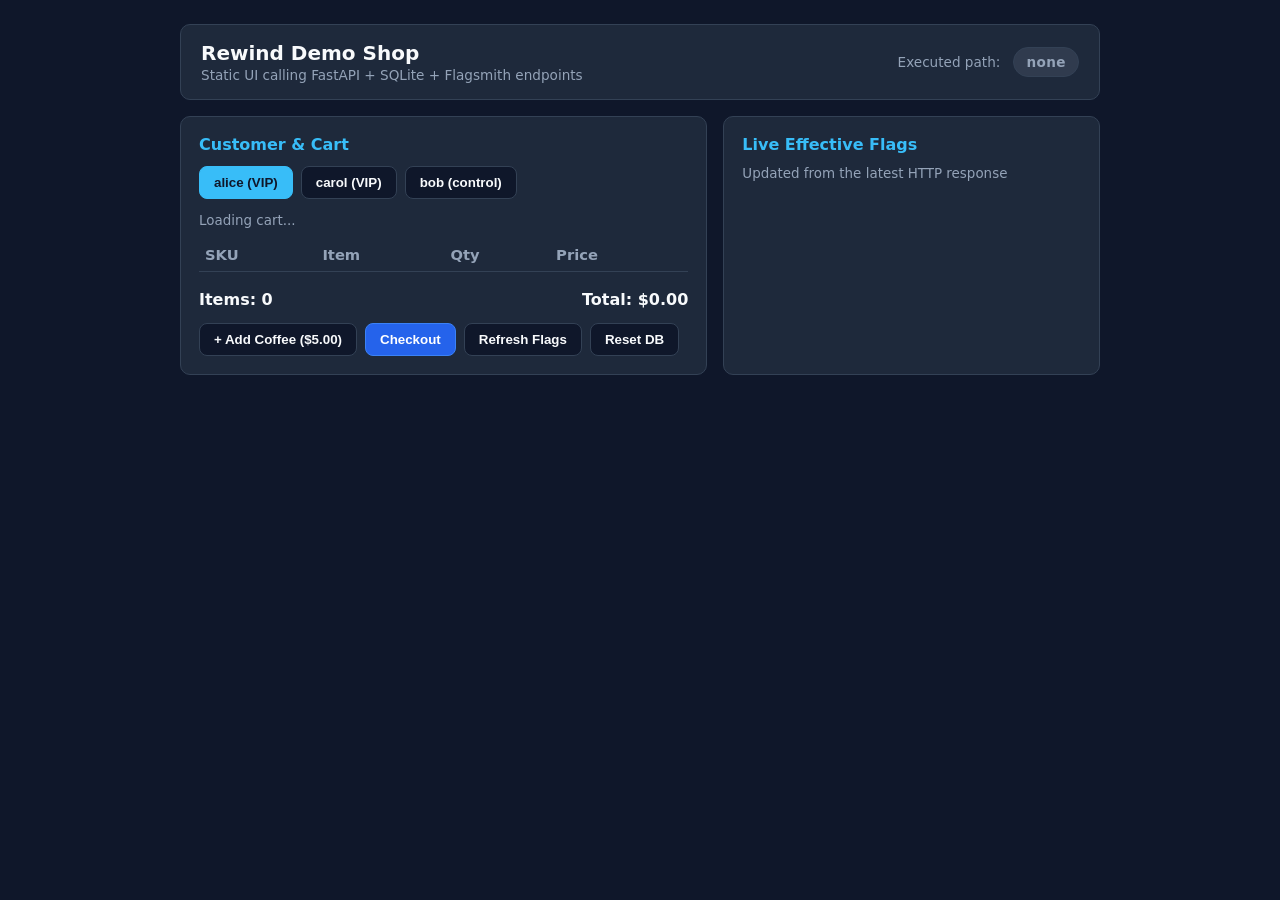
==== examples/demo-shop/index.html @ 7de58310 "feat(demo-shop): add zero-dependency static HTML shop UI served by FastAPI" ====
<!DOCTYPE html>
<html lang="en">
<head>
  <meta charset="UTF-8" />
  <meta name="viewport" content="width=device-width, initial-scale=1.0" />
  <title>Rewind Demo Shop</title>
  <style>
    :root {
      --bg: #0f172a;
      --panel: #1e293b;
      --border: #334155;
      --text: #f8fafc;
      --muted: #94a3b8;
      --accent: #38bdf8;
      --ok: #22c55e;
      --warn: #f59e0b;
      --err: #ef4444;
    }
    * { box-sizing: border-box; }
    body {
      margin: 0;
      font-family: system-ui, -apple-system, Segoe UI, Roboto, sans-serif;
      background: var(--bg);
      color: var(--text);
      padding: 24px;
    }
    .container { max-width: 920px; margin: 0 auto; display: grid; gap: 16px; }
    header {
      display: flex; justify-content: space-between; align-items: center;
      padding: 16px 20px; background: var(--panel); border: 1px solid var(--border); border-radius: 10px;
    }
    h1 { margin: 0; font-size: 1.25rem; }
    .sub { color: var(--muted); font-size: 0.85rem; margin-top: 2px; }
    .badge {
      display: inline-block; padding: 6px 12px; border-radius: 999px;
      font-weight: 700; font-size: 0.85rem; letter-spacing: 0.03em;
    }
    .badge-v2 { background: rgba(245, 158, 11, 0.2); color: #fbbf24; border: 1px solid #f59e0b; }
    .badge-legacy { background: rgba(34, 197, 94, 0.2); color: #4ade80; border: 1px solid #22c55e; }
    .badge-none { background: rgba(148, 163, 184, 0.15); color: var(--muted); border: 1px solid var(--border); }
    .grid { display: grid; grid-template-columns: 1.4fr 1fr; gap: 16px; }
    @media (max-width: 760px) { .grid { grid-template-columns: 1fr; } }
    .card {
      background: var(--panel); border: 1px solid var(--border); border-radius: 10px; padding: 18px;
    }
    .card h2 { margin: 0 0 12px 0; font-size: 1rem; color: var(--accent); }
    .users { display: flex; gap: 8px; flex-wrap: wrap; margin-bottom: 14px; }
    button {
      cursor: pointer; border-radius: 8px; border: 1px solid var(--border);
      background: #0f172a; color: var(--text); padding: 8px 14px; font-weight: 600;
    }
    button:hover { border-color: var(--accent); }
    button.active { background: var(--accent); color: #0f172a; border-color: var(--accent); }
    button.primary { background: #2563eb; border-color: #3b82f6; color: #fff; }
    button.primary:hover { background: #1d4ed8; }
    table { width: 100%; border-collapse: collapse; margin: 10px 0; font-size: 0.92rem; }
    th, td { text-align: left; padding: 8px 6px; border-bottom: 1px solid var(--border); }
    th { color: var(--muted); font-weight: 600; }
    .totals { display: flex; justify-content: space-between; font-weight: 700; padding-top: 8px; }
    .actions { display: flex; gap: 8px; flex-wrap: wrap; margin-top: 14px; }
    .error-banner {
      display: none; background: rgba(239, 68, 68, 0.15); border: 1px solid var(--err);
      color: #fecaca; padding: 14px 16px; border-radius: 10px; font-weight: 600;
    }
    .ok-banner {
      display: none; background: rgba(34, 197, 94, 0.15); border: 1px solid var(--ok);
      color: #bbf7d0; padding: 14px 16px; border-radius: 10px; font-weight: 600;
    }
    .flag-row {
      display: flex; justify-content: space-between; align-items: center;
      padding: 8px 10px; border: 1px solid var(--border); border-radius: 8px; margin-bottom: 8px;
      font-family: ui-monospace, SFMono-Regular, Menlo, monospace; font-size: 0.88rem;
    }
    .pill-on { color: #4ade80; font-weight: 700; }
    .pill-off { color: #f87171; font-weight: 700; }
    .meta { color: var(--muted); font-size: 0.84rem; margin-bottom: 8px; }
  </style>
</head>
<body>
  <div class="container">
    <header>
      <div>
        <h1>Rewind Demo Shop</h1>
        <div class="sub">Static UI calling FastAPI + SQLite + Flagsmith endpoints</div>
      </div>
      <div>
        <span class="sub" style="margin-right:8px;">Executed path:</span>
        <span id="version-badge" class="badge badge-none">none</span>
      </div>
    </header>

    <div id="error-banner" class="error-banner" role="alert"></div>
    <div id="ok-banner" class="ok-banner"></div>

    <div class="grid">
      <section class="card">
        <h2>Customer &amp; Cart</h2>
        <div class="users" id="user-switcher">
          <button type="button" data-user="alice" class="active">alice (VIP)</button>
          <button type="button" data-user="carol">carol (VIP)</button>
          <button type="button" data-user="bob">bob (control)</button>
        </div>

        <div id="customer-meta" class="meta">Loading cart...</div>

        <table>
          <thead>
            <tr>
              <th>SKU</th>
              <th>Item</th>
              <th>Qty</th>
              <th>Price</th>
            </tr>
          </thead>
          <tbody id="cart-rows"></tbody>
        </table>

        <div class="totals">
          <span id="total-items">Items: 0</span>
          <span id="total-price">Total: $0.00</span>
        </div>

        <div class="actions">
          <button type="button" id="btn-add">+ Add Coffee ($5.00)</button>
          <button type="button" id="btn-checkout" class="primary">Checkout</button>
          <button type="button" id="btn-eval">Refresh Flags</button>
          <button type="button" id="btn-reset">Reset DB</button>
        </div>
      </section>

      <aside class="card">
        <h2>Live Effective Flags</h2>
        <div class="meta">Updated from the latest HTTP response</div>
        <div id="flags-panel"></div>
      </aside>
    </div>
  </div>

  <script>
    const state = { user: "alice" };

    function fmtCents(cents) {
      return "$" + (Number(cents || 0) / 100).toFixed(2);
    }

    function clearBanners() {
      const err = document.getElementById("error-banner");
      const ok = document.getElementById("ok-banner");
      err.style.display = "none";
      ok.style.display = "none";
    }

    function showError(status, detail) {
      const err = document.getElementById("error-banner");
      err.textContent = "HTTP " + status + " Error: " + detail;
      err.style.display = "block";
    }

    function showSuccess(msg) {
      const ok = document.getElementById("ok-banner");
      ok.textContent = msg;
      ok.style.display = "block";
    }

    function renderVersionBadge(ver) {
      const badge = document.getElementById("version-badge");
      badge.textContent = ver || "none";
      badge.className = "badge " + (
        ver === "v2" ? "badge-v2" : ver === "legacy" ? "badge-legacy" : "badge-none"
      );
    }

    function renderFlags(flags) {
      const panel = document.getElementById("flags-panel");
      panel.innerHTML = "";
      const keys = Object.keys(flags || {});
      if (!keys.length) {
        panel.innerHTML = '<div class="meta">No flags evaluated yet.</div>';
        return;
      }
      keys.sort().forEach((k) => {
        const val = Boolean(flags[k]);
        const row = document.createElement("div");
        row.className = "flag-row";
        row.innerHTML = `<span>${k}</span><span class="${val ? "pill-on" : "pill-off"}">${val}</span>`;
        panel.appendChild(row);
      });
    }

    function renderCart(data) {
      document.getElementById("customer-meta").textContent =
        `user=${data.user_id} | cart=${data.cart_id} | schema=${data.schema_version} | is_vip=${Boolean(data.traits && data.traits.is_vip)}`;
      const tbody = document.getElementById("cart-rows");
      tbody.innerHTML = "";
      (data.items || []).forEach((item) => {
        const tr = document.createElement("tr");
        tr.innerHTML = `<td>${item.sku}</td><td>${item.name}</td><td>${item.qty}</td><td>${fmtCents(item.price_cents)}</td>`;
        tbody.appendChild(tr);
      });
      document.getElementById("total-items").textContent = "Items: " + (data.total_items || 0);
      document.getElementById("total-price").textContent = "Total: " + fmtCents(data.total_cents || 0);
    }

    async function loadUserState() {
      clearBanners();
      const cartResp = await fetch(`/cart/${encodeURIComponent(state.user)}`);
      const cartData = await cartResp.json();
      if (cartResp.ok) {
        renderCart(cartData);
      } else {
        showError(cartResp.status, cartData.detail || "Failed to load cart");
      }

      const evalResp = await fetch("/eval", {
        method: "POST",
        headers: { "Content-Type": "application/json" },
        body: JSON.stringify({ user_id: state.user })
      });
      const evalData = await evalResp.json();
      renderVersionBadge(evalData.executed_version);
      renderFlags(evalData.effective_flags);
      if (!evalResp.ok) {
        showError(evalResp.status, evalData.detail || "Eval failed");
      }
    }

    async function postAction(path, body, successLabel) {
      clearBanners();
      const resp = await fetch(path, {
        method: "POST",
        headers: { "Content-Type": "application/json" },
        body: JSON.stringify(body)
      });
      const data = await resp.json();
      if (data.executed_version) renderVersionBadge(data.executed_version);
      if (data.effective_flags) renderFlags(data.effective_flags);
      if (!resp.ok) {
        showError(resp.status, data.detail || data.error || "Request failed");
        return;
      }
      if (data.items) renderCart(data);
      showSuccess(`${successLabel} (${data.executed_version}) for ${state.user}`);
    }

    document.querySelectorAll("#user-switcher button").forEach((btn) => {
      btn.addEventListener("click", () => {
        state.user = btn.getAttribute("data-user");
        document.querySelectorAll("#user-switcher button").forEach((b) => b.classList.remove("active"));
        btn.classList.add("active");
        loadUserState();
      });
    });

    document.getElementById("btn-add").addEventListener("click", () => {
      postAction("/cart/add", {
        user_id: state.user,
        sku: "coffee",
        name: "House Coffee",
        quantity: 1,
        price_cents: 500
      }, "Added item");
    });

    document.getElementById("btn-checkout").addEventListener("click", () => {
      postAction("/checkout", { user_id: state.user }, "Checkout HTTP 200");
    });

    document.getElementById("btn-eval").addEventListener("click", loadUserState);

    document.getElementById("btn-reset").addEventListener("click", async () => {
      clearBanners();
      const resp = await fetch("/reset", { method: "POST" });
      if (resp.ok) {
        await loadUserState();
        showSuccess("Database reset to clean v1 baseline");
      } else {
        showError(resp.status, "Reset failed");
      }
    });

    loadUserState();
  </script>
</body>
</html>
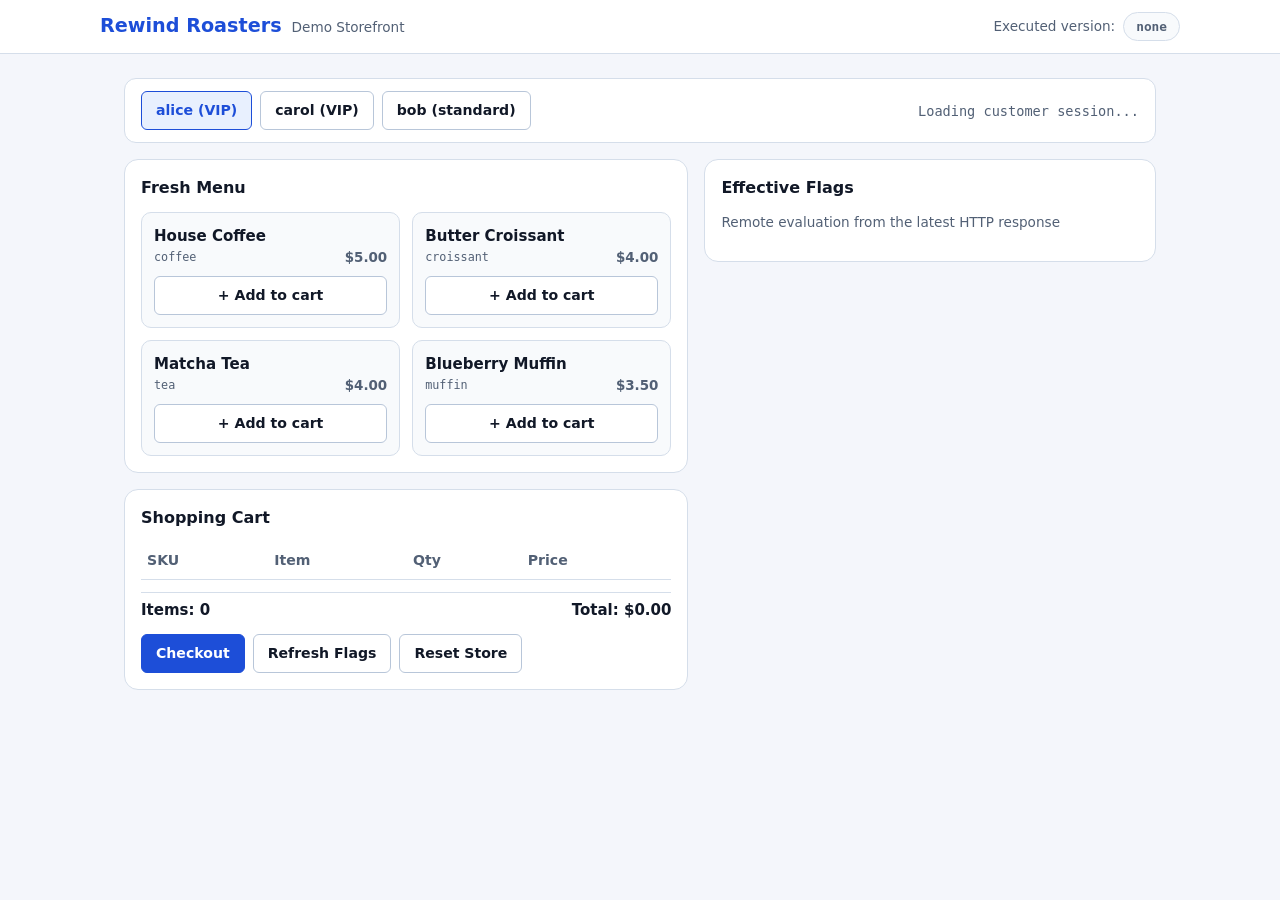
==== commit b2d5bf1b: "style(shop,report): restyle demo shop storefront and align HTML report styling with UI design tokens" ====
--- a/examples/demo-shop/index.html
+++ b/examples/demo-shop/index.html
@@ -3,138 +3,290 @@
 <head>
   <meta charset="UTF-8" />
   <meta name="viewport" content="width=device-width, initial-scale=1.0" />
-  <title>Rewind Demo Shop</title>
+  <meta name="color-scheme" content="light dark" />
+  <title>Rewind Roasters · Demo Store</title>
   <style>
     :root {
-      --bg: #0f172a;
-      --panel: #1e293b;
-      --border: #334155;
-      --text: #f8fafc;
-      --muted: #94a3b8;
-      --accent: #38bdf8;
-      --ok: #22c55e;
-      --warn: #f59e0b;
-      --err: #ef4444;
+      color-scheme: light dark;
+      --bg: #f4f6fb;
+      --surface: #ffffff;
+      --surface-subtle: #f8fafc;
+      --border: #d5deea;
+      --border-strong: #b8c6d9;
+      --ink: #111827;
+      --muted: #526075;
+      --accent: #1d4ed8;
+      --accent-hover: #1e40af;
+      --accent-soft: #e8f0fe;
+      --accent-ink: #ffffff;
+      --ok: #15623a;
+      --ok-bg: #e7f6ee;
+      --ok-border: #9bd7b6;
+      --err: #9b1c1c;
+      --err-bg: #fef2f2;
+      --err-border: #f3b5b5;
+      --warn: #8a4b08;
+      --warn-bg: #fff8eb;
+      --warn-border: #f5b942;
+      --mono: ui-monospace, SFMono-Regular, Menlo, Monaco, Consolas, monospace;
+    }
+    @media (prefers-color-scheme: dark) {
+      :root {
+        --bg: #0c121e;
+        --surface: #131c2e;
+        --surface-subtle: #19243a;
+        --border: #2a3954;
+        --border-strong: #3c5074;
+        --ink: #eef3fc;
+        --muted: #a4b4cc;
+        --accent: #60a5fa;
+        --accent-hover: #93c5fd;
+        --accent-soft: #1b2e52;
+        --accent-ink: #091326;
+        --ok: #6ee7b7;
+        --ok-bg: #0d2b1f;
+        --ok-border: #1e5f44;
+        --err: #fca5a5;
+        --err-bg: #311216;
+        --err-border: #6e262e;
+        --warn: #fcd34d;
+        --warn-bg: #2e1f08;
+        --warn-border: #b46914;
+      }
     }
     * { box-sizing: border-box; }
     body {
       margin: 0;
-      font-family: system-ui, -apple-system, Segoe UI, Roboto, sans-serif;
+      font: 15px/1.5 system-ui, -apple-system, "Segoe UI", Roboto, sans-serif;
       background: var(--bg);
-      color: var(--text);
-      padding: 24px;
-    }
-    .container { max-width: 920px; margin: 0 auto; display: grid; gap: 16px; }
-    header {
-      display: flex; justify-content: space-between; align-items: center;
-      padding: 16px 20px; background: var(--panel); border: 1px solid var(--border); border-radius: 10px;
-    }
-    h1 { margin: 0; font-size: 1.25rem; }
-    .sub { color: var(--muted); font-size: 0.85rem; margin-top: 2px; }
-    .badge {
-      display: inline-block; padding: 6px 12px; border-radius: 999px;
-      font-weight: 700; font-size: 0.85rem; letter-spacing: 0.03em;
-    }
-    .badge-v2 { background: rgba(245, 158, 11, 0.2); color: #fbbf24; border: 1px solid #f59e0b; }
-    .badge-legacy { background: rgba(34, 197, 94, 0.2); color: #4ade80; border: 1px solid #22c55e; }
-    .badge-none { background: rgba(148, 163, 184, 0.15); color: var(--muted); border: 1px solid var(--border); }
-    .grid { display: grid; grid-template-columns: 1.4fr 1fr; gap: 16px; }
-    @media (max-width: 760px) { .grid { grid-template-columns: 1fr; } }
+      color: var(--ink);
+    }
+    .mono { font-family: var(--mono); font-size: 0.875em; }
+    .topbar {
+      background: var(--surface);
+      border-bottom: 1px solid var(--border);
+      padding: 12px 24px;
+    }
+    .topbar-inner {
+      max-width: 1080px;
+      margin: 0 auto;
+      display: flex;
+      justify-content: space-between;
+      align-items: center;
+      gap: 12px;
+      flex-wrap: wrap;
+    }
+    .brand { display: flex; align-items: baseline; gap: 10px; }
+    .brand h1 { margin: 0; font-size: 1.2rem; font-weight: 800; color: var(--accent); }
+    .sub { color: var(--muted); font-size: 0.85rem; }
+    .status-group { display: flex; align-items: center; gap: 8px; flex-wrap: wrap; }
+    .chip {
+      display: inline-flex;
+      align-items: center;
+      gap: 6px;
+      padding: 4px 12px;
+      border-radius: 999px;
+      border: 1px solid var(--border);
+      background: var(--surface-subtle);
+      font-size: 0.8rem;
+      font-weight: 700;
+    }
+    .badge-v2 { background: var(--warn-bg); color: var(--warn); border-color: var(--warn-border); }
+    .badge-legacy { background: var(--ok-bg); color: var(--ok); border-color: var(--ok-border); }
+    .badge-none { color: var(--muted); }
+    .vip-chip { background: var(--warn-bg); color: var(--warn); border-color: var(--warn-border); }
+    .vip-chip[hidden] { display: none; }
+
+    .container { max-width: 1080px; margin: 0 auto; padding: 24px; display: grid; gap: 16px; }
+    .customer-bar {
+      background: var(--surface);
+      border: 1px solid var(--border);
+      border-radius: 12px;
+      padding: 12px 16px;
+      display: flex;
+      justify-content: space-between;
+      align-items: center;
+      gap: 12px;
+      flex-wrap: wrap;
+    }
+    .users { display: flex; gap: 8px; flex-wrap: wrap; }
+    button {
+      cursor: pointer;
+      border-radius: 6px;
+      border: 1px solid var(--border-strong);
+      background: var(--surface);
+      color: var(--ink);
+      padding: 8px 14px;
+      font: inherit;
+      font-size: 0.88rem;
+      font-weight: 650;
+    }
+    button:hover { border-color: var(--accent); background: var(--surface-subtle); }
+    button:focus-visible { outline: 2px solid var(--accent); outline-offset: 2px; }
+    button.active { background: var(--accent-soft); color: var(--accent); border-color: var(--accent); }
+    button.primary { background: var(--accent); border-color: var(--accent); color: var(--accent-ink); }
+    button.primary:hover { background: var(--accent-hover); border-color: var(--accent-hover); }
+
+    .error-banner {
+      display: none;
+      background: var(--err-bg);
+      border: 1px solid var(--err-border);
+      border-left: 4px solid var(--err);
+      color: var(--err);
+      padding: 12px 16px;
+      border-radius: 10px;
+      font-weight: 700;
+    }
+    .ok-banner {
+      display: none;
+      background: var(--ok-bg);
+      border: 1px solid var(--ok-border);
+      border-left: 4px solid var(--ok);
+      color: var(--ok);
+      padding: 12px 16px;
+      border-radius: 10px;
+      font-weight: 650;
+    }
+
+    .grid { display: grid; grid-template-columns: 1.25fr 1fr; gap: 16px; align-items: start; }
+    @media (max-width: 780px) { .grid { grid-template-columns: 1fr; } .container { padding: 12px; } .topbar { padding: 12px; } }
     .card {
-      background: var(--panel); border: 1px solid var(--border); border-radius: 10px; padding: 18px;
-    }
-    .card h2 { margin: 0 0 12px 0; font-size: 1rem; color: var(--accent); }
-    .users { display: flex; gap: 8px; flex-wrap: wrap; margin-bottom: 14px; }
-    button {
-      cursor: pointer; border-radius: 8px; border: 1px solid var(--border);
-      background: #0f172a; color: var(--text); padding: 8px 14px; font-weight: 600;
-    }
-    button:hover { border-color: var(--accent); }
-    button.active { background: var(--accent); color: #0f172a; border-color: var(--accent); }
-    button.primary { background: #2563eb; border-color: #3b82f6; color: #fff; }
-    button.primary:hover { background: #1d4ed8; }
-    table { width: 100%; border-collapse: collapse; margin: 10px 0; font-size: 0.92rem; }
+      background: var(--surface);
+      border: 1px solid var(--border);
+      border-radius: 14px;
+      padding: 16px;
+      display: grid;
+      gap: 12px;
+    }
+    .card h2 { margin: 0; font-size: 1rem; font-weight: 750; }
+    .catalog {
+      display: grid;
+      grid-template-columns: repeat(auto-fit, minmax(175px, 1fr));
+      gap: 12px;
+    }
+    .product {
+      border: 1px solid var(--border);
+      background: var(--surface-subtle);
+      border-radius: 10px;
+      padding: 12px;
+      display: flex;
+      flex-direction: column;
+      justify-content: space-between;
+      gap: 8px;
+    }
+    .product-title { font-weight: 700; font-size: 0.94rem; }
+    .product-meta { display: flex; justify-content: space-between; align-items: center; font-size: 0.84rem; color: var(--muted); }
+    table { width: 100%; border-collapse: collapse; font-size: 0.88rem; }
     th, td { text-align: left; padding: 8px 6px; border-bottom: 1px solid var(--border); }
-    th { color: var(--muted); font-weight: 600; }
-    .totals { display: flex; justify-content: space-between; font-weight: 700; padding-top: 8px; }
-    .actions { display: flex; gap: 8px; flex-wrap: wrap; margin-top: 14px; }
-    .error-banner {
-      display: none; background: rgba(239, 68, 68, 0.15); border: 1px solid var(--err);
-      color: #fecaca; padding: 14px 16px; border-radius: 10px; font-weight: 600;
-    }
-    .ok-banner {
-      display: none; background: rgba(34, 197, 94, 0.15); border: 1px solid var(--ok);
-      color: #bbf7d0; padding: 14px 16px; border-radius: 10px; font-weight: 600;
-    }
+    th { color: var(--muted); font-weight: 650; }
+    .totals { display: flex; justify-content: space-between; font-weight: 750; padding-top: 6px; border-top: 1px solid var(--border); }
+    .actions { display: flex; gap: 8px; flex-wrap: wrap; }
     .flag-row {
-      display: flex; justify-content: space-between; align-items: center;
-      padding: 8px 10px; border: 1px solid var(--border); border-radius: 8px; margin-bottom: 8px;
-      font-family: ui-monospace, SFMono-Regular, Menlo, monospace; font-size: 0.88rem;
-    }
-    .pill-on { color: #4ade80; font-weight: 700; }
-    .pill-off { color: #f87171; font-weight: 700; }
-    .meta { color: var(--muted); font-size: 0.84rem; margin-bottom: 8px; }
+      display: flex;
+      justify-content: space-between;
+      align-items: center;
+      padding: 8px 12px;
+      border: 1px solid var(--border);
+      background: var(--surface-subtle);
+      border-radius: 8px;
+      font-family: var(--mono);
+      font-size: 0.84rem;
+    }
+    .pill-on { color: var(--ok); font-weight: 750; }
+    .pill-off { color: var(--err); font-weight: 750; }
   </style>
 </head>
 <body>
-  <div class="container">
-    <header>
-      <div>
-        <h1>Rewind Demo Shop</h1>
-        <div class="sub">Static UI calling FastAPI + SQLite + Flagsmith endpoints</div>
+  <header class="topbar">
+    <div class="topbar-inner">
+      <div class="brand">
+        <h1>Rewind Roasters</h1>
+        <span class="sub">Demo Storefront</span>
       </div>
-      <div>
-        <span class="sub" style="margin-right:8px;">Executed path:</span>
-        <span id="version-badge" class="badge badge-none">none</span>
+      <div class="status-group">
+        <span id="vip-badge" class="chip vip-chip" hidden>VIP member</span>
+        <span class="sub">Executed version:</span>
+        <span id="version-badge" class="chip badge-none mono">none</span>
       </div>
-    </header>
+    </div>
+  </header>
+
+  <main class="container">
+    <section class="customer-bar" aria-label="Customer switcher">
+      <div class="users" id="user-switcher">
+        <button type="button" data-user="alice" class="active">alice (VIP)</button>
+        <button type="button" data-user="carol">carol (VIP)</button>
+        <button type="button" data-user="bob">bob (standard)</button>
+      </div>
+      <div id="customer-meta" class="sub mono">Loading customer session...</div>
+    </section>
 
     <div id="error-banner" class="error-banner" role="alert"></div>
-    <div id="ok-banner" class="ok-banner"></div>
+    <div id="ok-banner" class="ok-banner" role="status"></div>
 
     <div class="grid">
-      <section class="card">
-        <h2>Customer &amp; Cart</h2>
-        <div class="users" id="user-switcher">
-          <button type="button" data-user="alice" class="active">alice (VIP)</button>
-          <button type="button" data-user="carol">carol (VIP)</button>
-          <button type="button" data-user="bob">bob (control)</button>
-        </div>
-
-        <div id="customer-meta" class="meta">Loading cart...</div>
-
-        <table>
-          <thead>
-            <tr>
-              <th>SKU</th>
-              <th>Item</th>
-              <th>Qty</th>
-              <th>Price</th>
-            </tr>
-          </thead>
-          <tbody id="cart-rows"></tbody>
-        </table>
-
-        <div class="totals">
-          <span id="total-items">Items: 0</span>
-          <span id="total-price">Total: $0.00</span>
-        </div>
-
-        <div class="actions">
-          <button type="button" id="btn-add">+ Add Coffee ($5.00)</button>
-          <button type="button" id="btn-checkout" class="primary">Checkout</button>
-          <button type="button" id="btn-eval">Refresh Flags</button>
-          <button type="button" id="btn-reset">Reset DB</button>
-        </div>
-      </section>
-
-      <aside class="card">
-        <h2>Live Effective Flags</h2>
-        <div class="meta">Updated from the latest HTTP response</div>
-        <div id="flags-panel"></div>
+      <div style="display:grid; gap:16px;">
+        <section class="card" aria-label="Product catalog">
+          <h2>Fresh Menu</h2>
+          <div class="catalog">
+            <article class="product">
+              <div>
+                <div class="product-title">House Coffee</div>
+                <div class="product-meta"><span class="mono">coffee</span><strong>$5.00</strong></div>
+              </div>
+              <button type="button" id="btn-add" class="add-item" data-sku="coffee" data-name="House Coffee" data-price="500">+ Add to cart</button>
+            </article>
+            <article class="product">
+              <div>
+                <div class="product-title">Butter Croissant</div>
+                <div class="product-meta"><span class="mono">croissant</span><strong>$4.00</strong></div>
+              </div>
+              <button type="button" class="add-item" data-sku="croissant" data-name="Butter Croissant" data-price="400">+ Add to cart</button>
+            </article>
+            <article class="product">
+              <div>
+                <div class="product-title">Matcha Tea</div>
+                <div class="product-meta"><span class="mono">tea</span><strong>$4.00</strong></div>
+              </div>
+              <button type="button" class="add-item" data-sku="tea" data-name="Matcha Tea" data-price="400">+ Add to cart</button>
+            </article>
+            <article class="product">
+              <div>
+                <div class="product-title">Blueberry Muffin</div>
+                <div class="product-meta"><span class="mono">muffin</span><strong>$3.50</strong></div>
+              </div>
+              <button type="button" class="add-item" data-sku="muffin" data-name="Blueberry Muffin" data-price="350">+ Add to cart</button>
+            </article>
+          </div>
+        </section>
+
+        <section class="card" aria-label="Shopping cart">
+          <h2>Shopping Cart</h2>
+          <table>
+            <thead>
+              <tr><th>SKU</th><th>Item</th><th>Qty</th><th>Price</th></tr>
+            </thead>
+            <tbody id="cart-rows"></tbody>
+          </table>
+          <div class="totals">
+            <span id="total-items">Items: 0</span>
+            <span id="total-price">Total: $0.00</span>
+          </div>
+          <div class="actions">
+            <button type="button" id="btn-checkout" class="primary">Checkout</button>
+            <button type="button" id="btn-eval">Refresh Flags</button>
+            <button type="button" id="btn-reset">Reset Store</button>
+          </div>
+        </section>
+      </div>
+
+      <aside class="card" aria-label="Flagsmith effective flags">
+        <h2>Effective Flags</h2>
+        <div class="sub">Remote evaluation from the latest HTTP response</div>
+        <div id="flags-panel" style="display:grid; gap:8px;"></div>
       </aside>
     </div>
-  </div>
+  </main>
 
   <script>
     const state = { user: "alice" };
@@ -144,10 +296,8 @@
     }
 
     function clearBanners() {
-      const err = document.getElementById("error-banner");
-      const ok = document.getElementById("ok-banner");
-      err.style.display = "none";
-      ok.style.display = "none";
+      document.getElementById("error-banner").style.display = "none";
+      document.getElementById("ok-banner").style.display = "none";
     }
 
     function showError(status, detail) {
@@ -165,7 +315,7 @@
     function renderVersionBadge(ver) {
       const badge = document.getElementById("version-badge");
       badge.textContent = ver || "none";
-      badge.className = "badge " + (
+      badge.className = "chip mono " + (
         ver === "v2" ? "badge-v2" : ver === "legacy" ? "badge-legacy" : "badge-none"
       );
     }
@@ -175,26 +325,28 @@
       panel.innerHTML = "";
       const keys = Object.keys(flags || {});
       if (!keys.length) {
-        panel.innerHTML = '<div class="meta">No flags evaluated yet.</div>';
+        panel.innerHTML = '<div class="sub">No flags evaluated yet.</div>';
         return;
       }
       keys.sort().forEach((k) => {
         const val = Boolean(flags[k]);
         const row = document.createElement("div");
         row.className = "flag-row";
-        row.innerHTML = `<span>${k}</span><span class="${val ? "pill-on" : "pill-off"}">${val}</span>`;
+        row.innerHTML = `<span>${k}</span><span class="${val ? "pill-on" : "pill-off"}">${val ? "ON" : "OFF"}</span>`;
         panel.appendChild(row);
       });
     }
 
     function renderCart(data) {
+      const vip = Boolean(data.traits && data.traits.is_vip);
+      document.getElementById("vip-badge").hidden = !vip;
       document.getElementById("customer-meta").textContent =
-        `user=${data.user_id} | cart=${data.cart_id} | schema=${data.schema_version} | is_vip=${Boolean(data.traits && data.traits.is_vip)}`;
+        `user=${data.user_id} | cart=${data.cart_id} | schema=${data.schema_version}`;
       const tbody = document.getElementById("cart-rows");
       tbody.innerHTML = "";
       (data.items || []).forEach((item) => {
         const tr = document.createElement("tr");
-        tr.innerHTML = `<td>${item.sku}</td><td>${item.name}</td><td>${item.qty}</td><td>${fmtCents(item.price_cents)}</td>`;
+        tr.innerHTML = `<td class="mono">${item.sku}</td><td>${item.name}</td><td>${item.qty}</td><td>${fmtCents(item.price_cents)}</td>`;
         tbody.appendChild(tr);
       });
       document.getElementById("total-items").textContent = "Items: " + (data.total_items || 0);
@@ -251,18 +403,20 @@
       });
     });
 
-    document.getElementById("btn-add").addEventListener("click", () => {
-      postAction("/cart/add", {
-        user_id: state.user,
-        sku: "coffee",
-        name: "House Coffee",
-        quantity: 1,
-        price_cents: 500
-      }, "Added item");
+    document.querySelectorAll(".add-item").forEach((btn) => {
+      btn.addEventListener("click", () => {
+        postAction("/cart/add", {
+          user_id: state.user,
+          sku: btn.dataset.sku,
+          name: btn.dataset.name,
+          quantity: 1,
+          price_cents: Number(btn.dataset.price)
+        }, `Added ${btn.dataset.name}`);
+      });
     });
 
     document.getElementById("btn-checkout").addEventListener("click", () => {
-      postAction("/checkout", { user_id: state.user }, "Checkout HTTP 200");
+      postAction("/checkout", { user_id: state.user }, "Order placed · HTTP 200");
     });
 
     document.getElementById("btn-eval").addEventListener("click", loadUserState);
@@ -272,7 +426,7 @@
       const resp = await fetch("/reset", { method: "POST" });
       if (resp.ok) {
         await loadUserState();
-        showSuccess("Database reset to clean v1 baseline");
+        showSuccess("Store reset to clean v1 baseline");
       } else {
         showError(resp.status, "Reset failed");
       }
